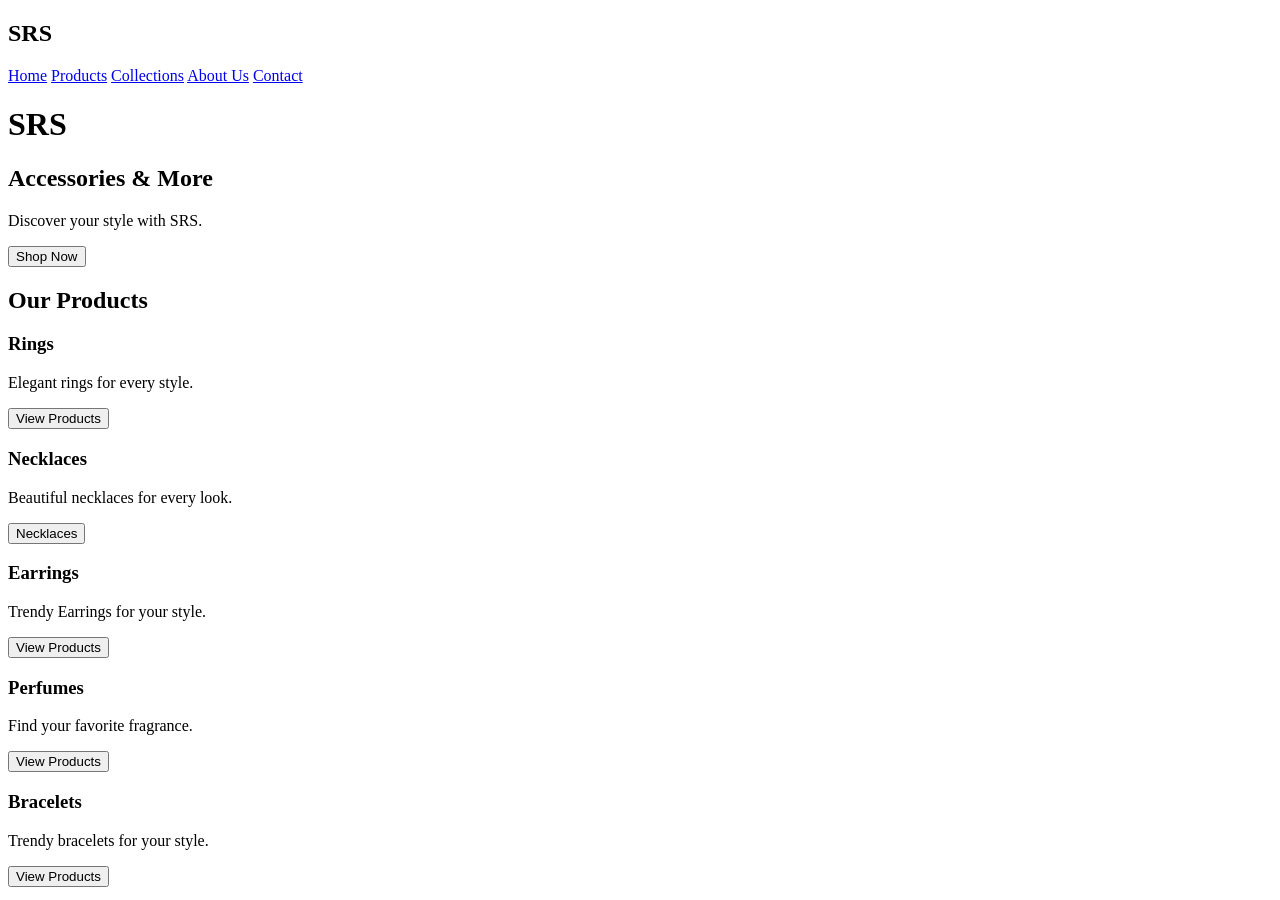
==== index.html @ fc5f2fcf "Add files via upload" ====
<!DOCTYPE html>

<html>
<head>
  <meta http-equiv="CONTENT-TYPE" content="text/html; charset=UTF-8">
  <link rel="stylesheet" href="styles/style.css">
  <title>SRS Accessories</title>

</head>
<body>
   <nav>
    <h2>SRS</h2>

    <a href="#">Home</a>
    <a href="#">Products</a>
    <a href="#">Collections</a>
    <a href="#">About Us</a>
    <a href="#">Contact</a>
</nav>
    <h1>SRS</h1>

    <h2>Accessories & More</h2>

    <p>Discover your style with SRS.</p>

    <button>Shop Now</button>
  <section class="products">

    <h2>Our Products</h2>

    <div class="product">
        <h3>Rings</h3>
        <p>Elegant rings for every style.</p>
        <a href="rings.html">
    <button>View Products</button>
</a>
    </div>

    <div class="product">
        <h3>Necklaces</h3>
        <p>Beautiful necklaces for every look.</p>
        

<a href="necklaces.html">
  <button>Necklaces</button></a>




    </div>

    <div class="product">
        <h3>Earrings</h3>
        <p>Trendy Earrings for your style.</p>
        <a href="Earrings.html">
    <button>View Products</button></a>

     
    </div>

    <div class="product">
        <h3>Perfumes</h3>
        <p>Find your favorite fragrance.</p>
      <a href="perfumes.html">
        <button>View Products</button></a>
    </div>
    <div class="product">
    <h3>Bracelets</h3>
    <p>Trendy bracelets for your style.</p>

    <a href="bracelets.html">
        <button>View Products</button></a>
    
</div>
      

        
    

    

</section>
  

</body>
</html>
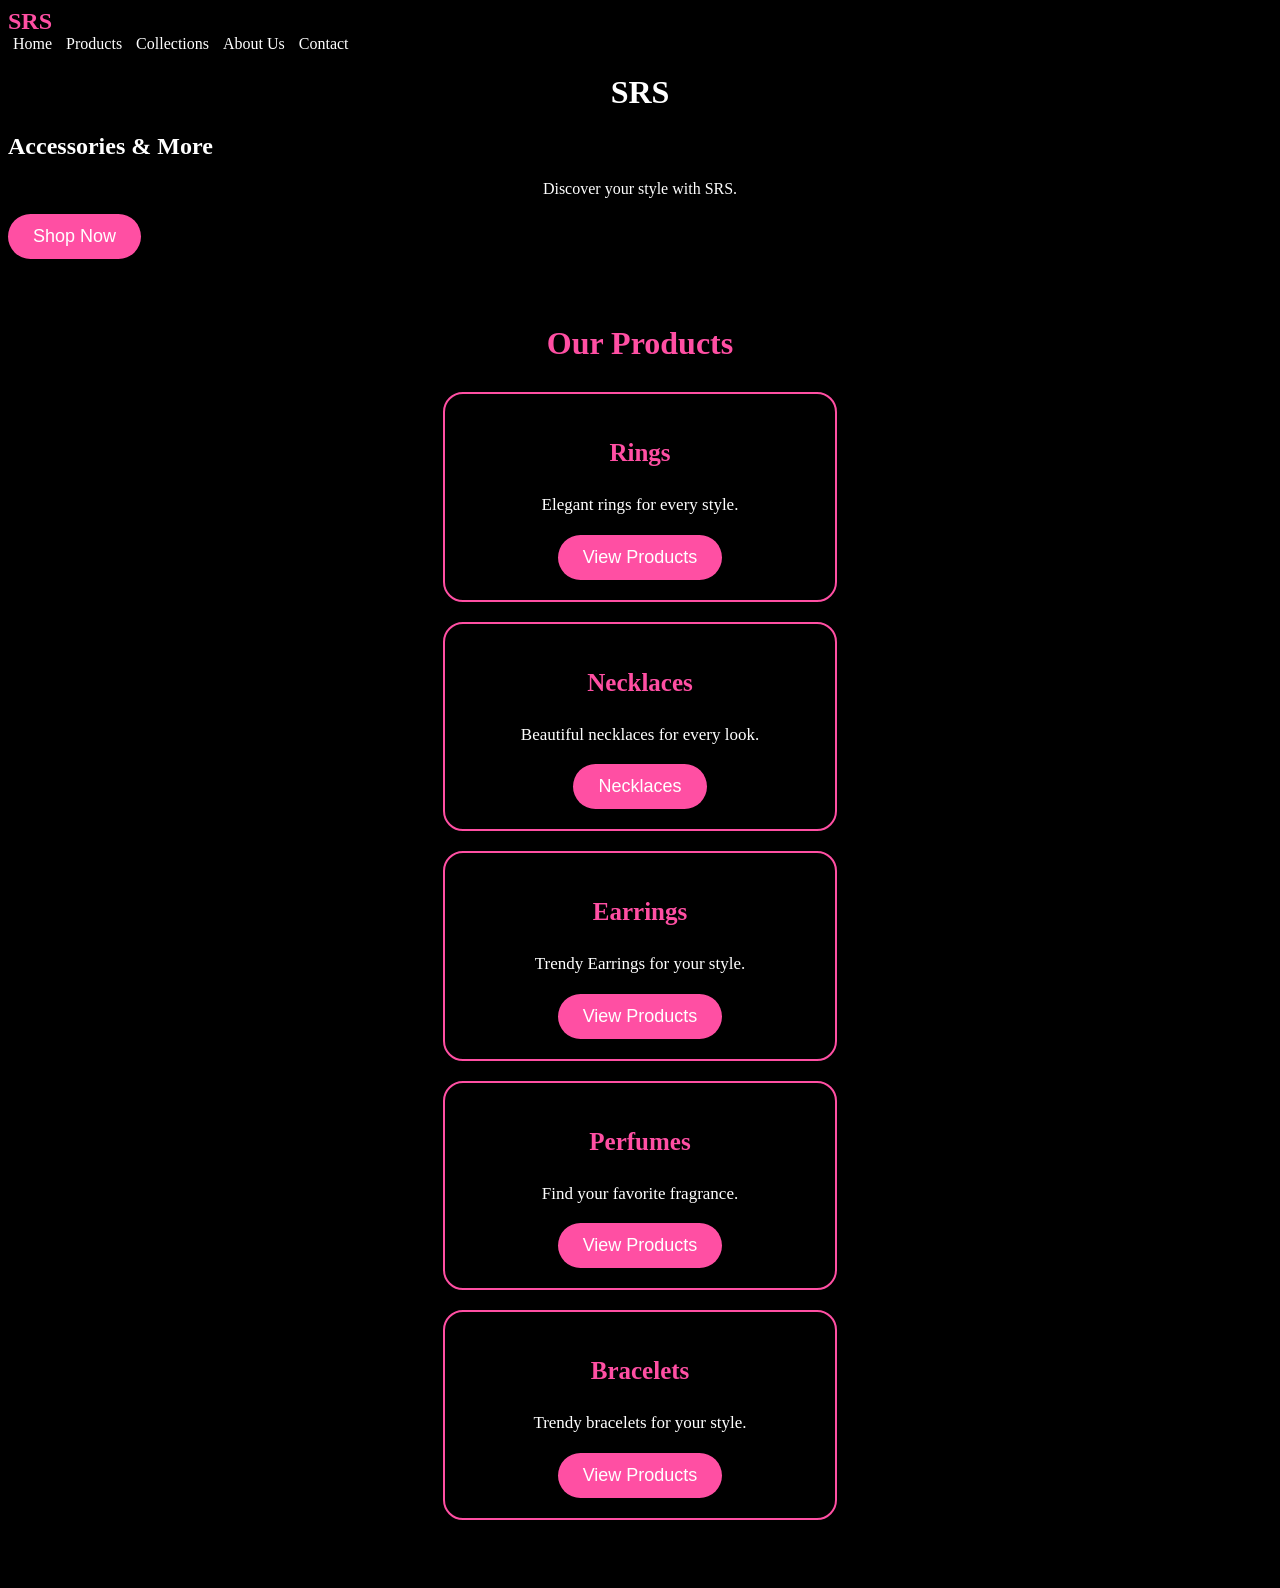
==== commit 55efc4ef: "Update index.html" ====
--- a/index.html
+++ b/index.html
@@ -3,7 +3,8 @@
 <html>
 <head>
   <meta http-equiv="CONTENT-TYPE" content="text/html; charset=UTF-8">
-  <link rel="stylesheet" href="styles/style.css">
+  <link rel="stylesheet" href="style.css">
+
   <title>SRS Accessories</title>
 
 </head>
--- a/style.css
+++ b/style.css
@@ -0,0 +1,79 @@
+h1{
+  text-align: center;
+}
+h3{ text-align: center;
+}
+p{ text-align: center;
+}
+body{
+  background-color: black;
+  color:white;
+}
+button {
+    background-color: #ff4fa3;
+    color: white;
+    border: none;
+    padding: 12px 25px;
+    border-radius: 25px;
+    font-size: 18px;
+    cursor: pointer;
+}
+
+
+nav a {
+    color: white;
+    text-decoration: none;
+    font-size: 16px;
+    margin: 0 5px;
+}
+
+nav h2 {
+    color: #ff4fa3;
+    margin: 0;
+}
+
+nav a {
+    color: white;
+    text-decoration: none;
+    font-size: 16px;
+}
+
+nav h2 {
+    color: #ff4fa3;
+}
+.products {
+    text-align: center;
+    padding: 40px 15px;
+}
+
+.products > h2 {
+    color: #ff4fa3;
+    font-size: 32px;
+    margin-bottom: 30px;
+}
+
+.product {
+    border: 2px solid #ff4fa3;
+    border-radius: 20px;
+    padding: 20px;
+    margin: 20px auto;
+    max-width: 350px;
+}
+
+.product h3 {
+    color: #ff4fa3;
+    font-size: 25px;
+}
+
+.product p {
+    font-size: 17px;
+    line-height: 1.5;
+}
+img{
+    width: 200px;
+    height: 200px;
+    object-fit: cover;
+    border-radius: 15px;
+}
+
+
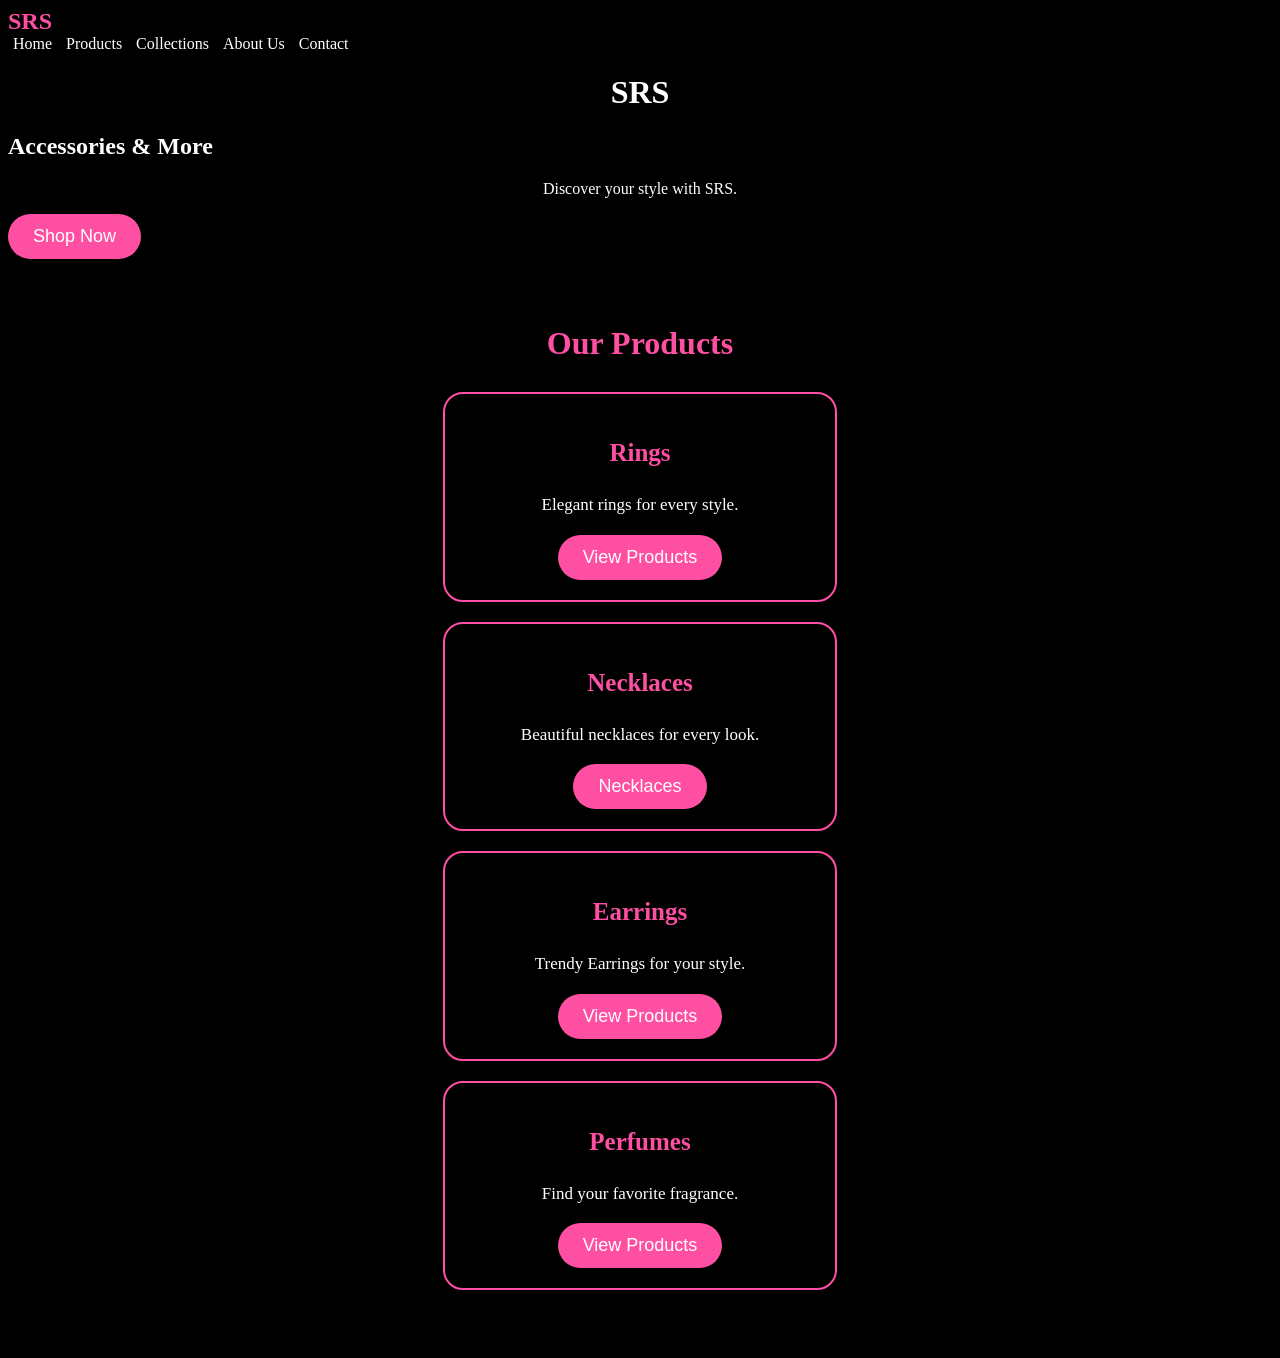
==== commit cc801b17: "Update index.html" ====
--- a/index.html
+++ b/index.html
@@ -42,7 +42,8 @@
         <p>Beautiful necklaces for every look.</p>
         
 
-<a href="necklaces.html">
+<a href="Necklaces.html">
+
   <button>Necklaces</button></a>
 
 
@@ -62,17 +63,11 @@
     <div class="product">
         <h3>Perfumes</h3>
         <p>Find your favorite fragrance.</p>
-      <a href="perfumes.html">
+      <a href="Perfumes.html">
+
         <button>View Products</button></a>
+         
     </div>
-    <div class="product">
-    <h3>Bracelets</h3>
-    <p>Trendy bracelets for your style.</p>
-
-    <a href="bracelets.html">
-        <button>View Products</button></a>
-    
-</div>
       
 
         
